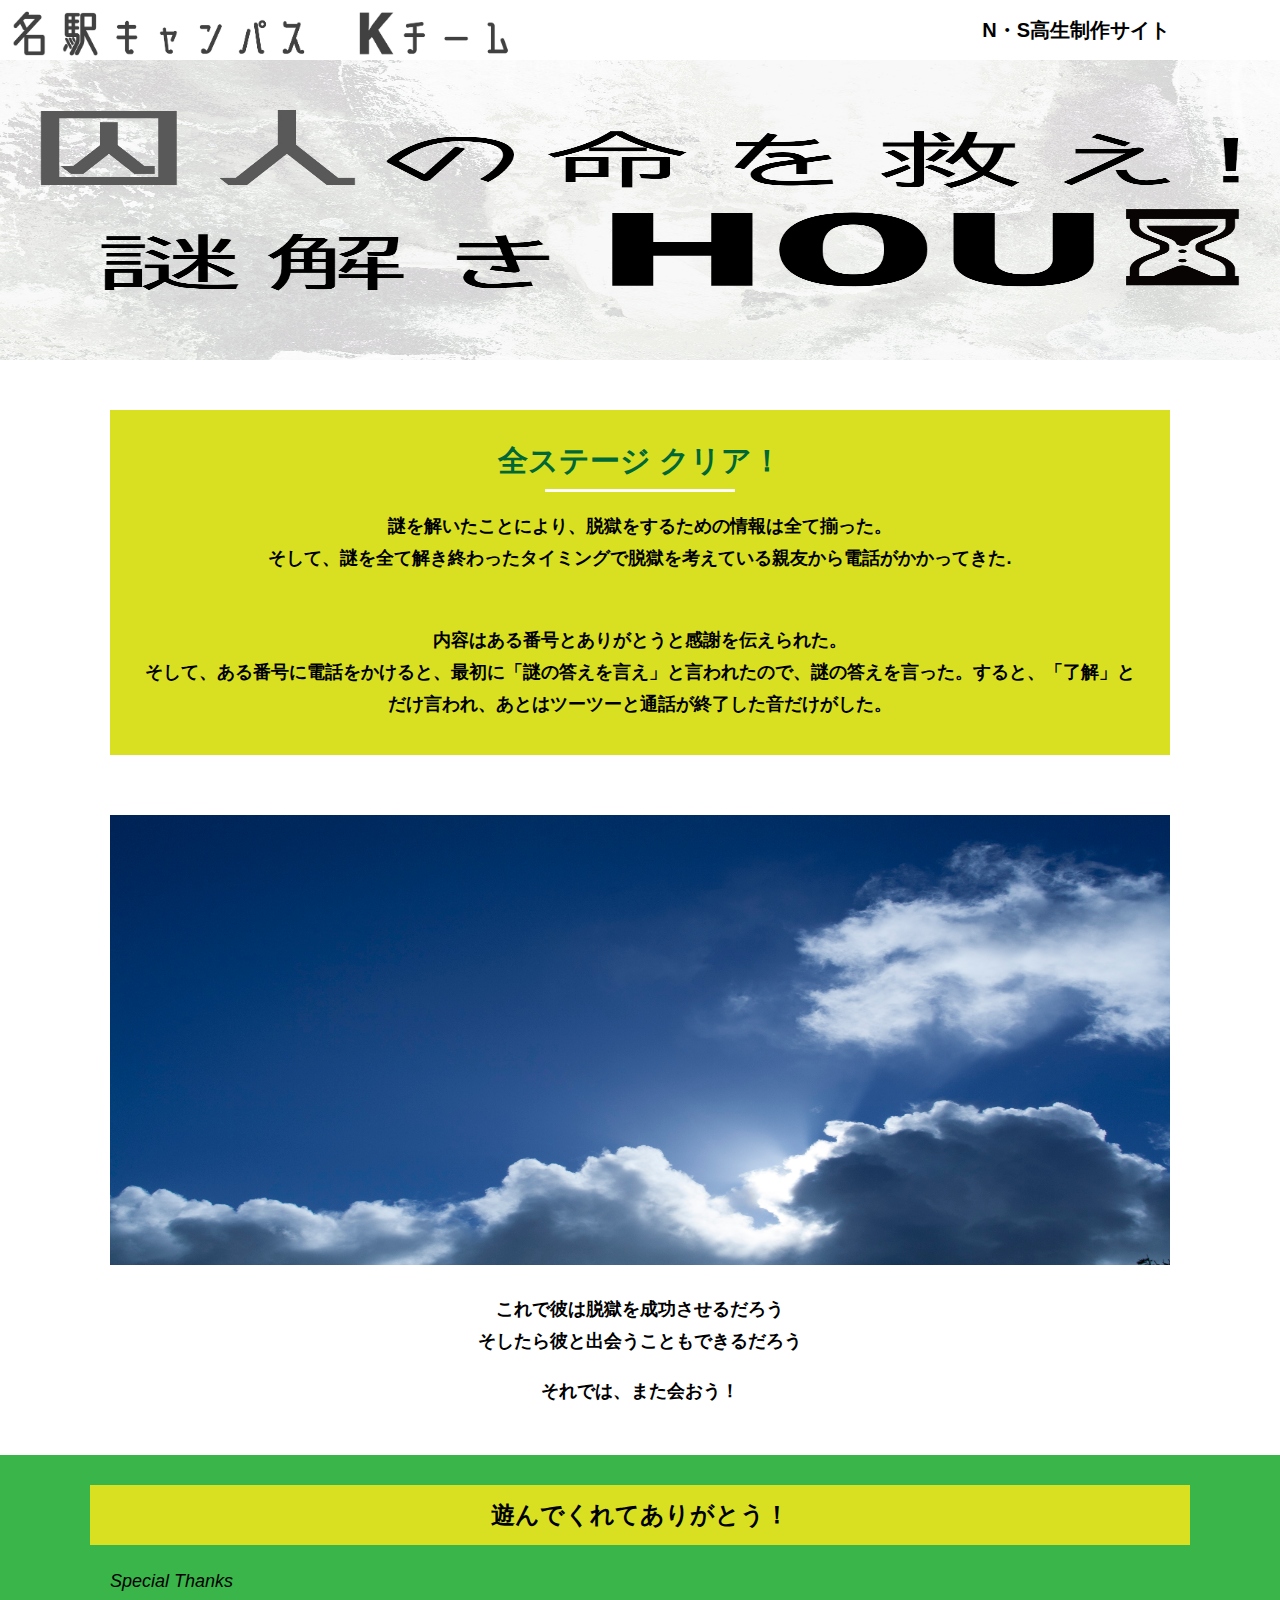
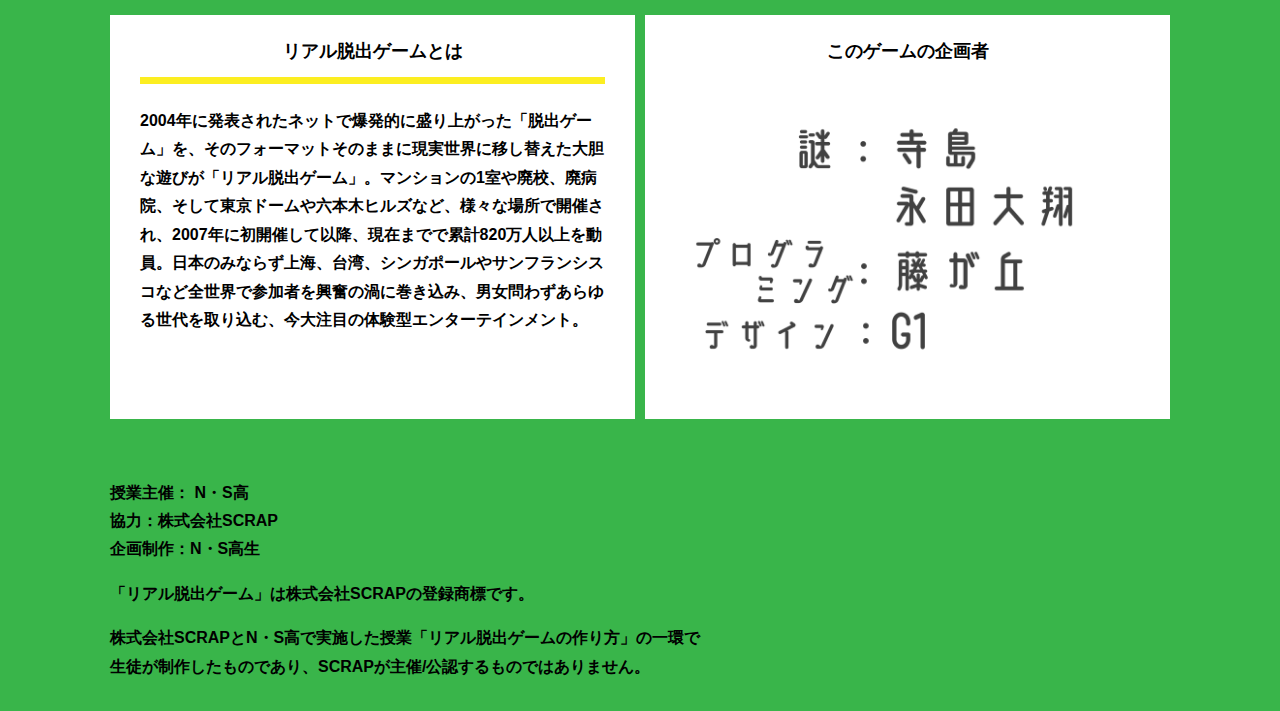
==== real-escape-game-v5/final.html @ c11b19e3 "Add files via upload" ====
<!DOCTYPE html>
<html lang="ja">
<head>
  <meta charset="UTF-8">
  <meta http-equiv="X-UA-Compatible" content="IE=edge">
  <meta name="viewport" content="width=device-width, initial-scale=1.0">
  <title>友人の命を救え！ │ Project N</title>
  <link rel="stylesheet" href="assets/css/normalize.css">
  <link rel="stylesheet" href="assets/css/style.css">
  <script src="assets/js/a.js"></script>
</head>
<body onload="y()">
  <header class="header">
    <div class="container">
      <div class="header__logo"><img src="img/ti-mumei.jpg" alt="チームロゴ" id="n"></div>
      <div class="header__name">N・S高生制作サイト</div>
    </div>
  </header>
  <main class="main final-page">
    <!-- タイトルエリア　ここから -->
    <h1 class="main-title"><img src="img/タイトル 3.jpg" alt="友人の命を救え！ │ Project N" id="s"></h1>
    <!-- タイトルエリア　ここまで -->
    <section class="section">
      <div class="container">
        <div class="box bg-color--subcolor">
          <h2 class="section-title--border">全ステージ クリア！</h2>
         <div id="qq"><p class="text-center">謎を解いたことにより、脱獄をするための情報は全て揃った。<br>
            そして、謎を全て解き終わったタイミングで脱獄を考えている親友から電話がかかってきた. </p>
            <br>内容はある番号とありがとうと感謝を伝えられた。
            <br>そして、ある番号に電話をかけると、最初に「謎の答えを言え」と言われたので、謎の答えを言った。すると、「了解」とだけ言われ、あとはツーツーと通話が終了した音だけがした。</div> 
        </div>
      </div>
    </section>
    <section class="section">
      <div class="container">
          <figure class="image__container">
             <img src="img/sor0160-009.jpg" alt="" id="nn">
          </figure>

<!--  YouTube貼り付け
            <div class="youtube__container">
              <div class="youtube">
                <iframe width="560" height="315" src="https://www.youtube.com/embed/IRyJe-0Uie0?controls=0" title="YouTube video player" frameborder="0" allow="accelerometer; autoplay; clipboard-write; encrypted-media; gyroscope; picture-in-picture" allowfullscreen></iframe>
              </div>
            </div>
Youtube貼り付けここまで-->
          
      </div>

       <div id="qq"><p class="text-center">これで彼は脱獄を成功させるだろう<br>
          そしたら彼と出会うこともできるだろう<br></p>
        <p class="text-center">それでは、また会おう！</p></div> 
      </div>
    </section>
    <section class="section bg-color--keycolor">
      <div class="container">
        <h2 class="section-title">遊んでくれてありがとう！</h2>
        <p class="font-eng text-center">Special Thanks</p>
        <div class="row">
          <div class="column">
            <div class="card">
              <h3 class="card__title">リアル脱出ゲームとは</h3>
              <p class="card__content">2004年に発表されたネットで爆発的に盛り上がった「脱出ゲーム」を、そのフォーマットそのままに現実世界に移し替えた大胆な遊びが「リアル脱出ゲーム」。マンションの1室や廃校、廃病院、そして東京ドームや六本木ヒルズなど、様々な場所で開催され、2007年に初開催して以降、現在までで累計820万人以上を動員。日本のみならず上海、台湾、シンガポールやサンフランシスコなど全世界で参加者を興奮の渦に巻き込み、男女問わずあらゆる世代を取り込む、今大注目の体験型エンターテインメント。</p>
            </div>
          </div>
          <div class="column">
            <div class="card">
              <h3 class="card__title">このゲームの企画者</h3>
          <img src="img/mennba-1.jpg" alt="" class="card__content">
            </div>
          </div>
        </div>
      </div>
    </section>
  </main>
  <footer class="footer section bg-color--gray">
    <div class="container">
        <p class="text-center">授業主催： N・S高<br>協力：株式会社SCRAP<br>企画制作：N・S高生</p>
        <p class="text-center">「リアル脱出ゲーム」は株式会社SCRAPの登録商標です。</p>
        <p class="text-center">株式会社SCRAPとN・S高で実施した授業「リアル脱出ゲームの作り方」の一環で<br>生徒が制作したものであり、SCRAPが主催/公認するものではありません。</p>
    </div>
  </footer>
</body>
</html>
---- real-escape-game-v5/assets/css/style.css ----
@charset "UTF-8";
/****************************
 * 共通CSSのテンプレートです。
*****************************/
*,
*::before,
*::after {
  -webkit-box-sizing: border-box;
          box-sizing: border-box;
}

html {
  font-size: 18px;
  -webkit-box-sizing: border-box;
          box-sizing: border-box;
}

body {
  overflow-x: hidden;
  font-family: "游ゴシック体", "Yu Gothic", YuGothic, "ヒラギノ角ゴ Pro", "Hiragino Kaku Gothic Pro", "メイリオ", "Meiryo", sans-serif;
  font-size: 18px;
  line-height: 1.77778;
  font-weight: bold;
  text-decoration: none;
  border: none;
  list-style: none;
  color: #000;
  margin: 0;
}

img {
  width: 100%;
}

figure {
  margin: 0;
}

figcaption {
  margin-top: 30px;
  font-size: 14px;
}

@media screen and (max-width: 767px) {
  figcaption {
    font-size: 13px;
  }
}

input[type=text] {
  font-size: 18px;
  border: none;
  padding: 25px 35px;
  display: block;
  margin: 0 auto;
  max-width: 580px;
  width: 100%;
}

::-webkit-input-placeholder {
  color: #999;
}

:-ms-input-placeholder {
  color: #999;
}

::-ms-input-placeholder {
  color: #999;
}

::placeholder {
  color: #999;
}

button {
  cursor: pointer;
  display: block;
  border: none;
  margin: 0 auto;
  background-color: #006837;
  color: #fff;
  width: 287px;
  height: 55px;
}

/*******************
* Layout
*******************/
.section {
  padding-top: 30px;
  padding-bottom: 30px;
}

.section--clear {
  /* ステージクリア画面 */
  position: fixed;
  display: none;
  /* 読み込み時に一瞬表示されるのを防ぐ */
  -webkit-box-pack: center;
      -ms-flex-pack: center;
          justify-content: center;
  -webkit-box-align: center;
      -ms-flex-align: center;
          align-items: center;
  top: 0;
  bottom: 0;
  left: 0;
  right: 0;
  z-index: 200;
}

.section--clear.isClear {
  display: -webkit-box;
  display: -ms-flexbox;
  display: flex;
}

.container {
  width: 1100px;
  padding-left: 20px;
  padding-right: 20px;
  margin: 0 auto;
}

@media screen and (max-width: 1100px) {
  .container {
    width: calc(100% - 40px);
  }
}

.row {
  display: -webkit-box;
  display: -ms-flexbox;
  display: flex;
  -ms-flex-line-pack: stretch;
      align-content: stretch;
  gap: 10px;
}

.row + .row {
  margin-top: 20px;
}

.column {
  width: 100%;
}

.card {
  background-color: #fff;
  margin-bottom: 20px;
  height: 100%;
}

.card__title {
  font-size: 18px;
  text-align: center;
  margin: 0;
  padding: 20px 30px;
  position: relative;
  cursor: pointer;
}

.card__content {
  -webkit-transition: all 0.3s;
  transition: all 0.3s;
  font-size: 16px;
  padding: 20px 30px;
  margin: 0;
  position: relative;
}

.card__content::before {
  display: block;
  content: '';
  width: calc(100% - 60px);
  height: 7px;
  background-color: #fcee21;
  position: absolute;
  top: -10px;
  left: 30px;
}

.hint-page .card {
  height: auto;
}

.hint-page .card__content {
  display: none;
  text-align: center;
}

.hint-page .card__arrow {
  position: absolute;
  top: calc(50% - 12px);
  right: 45px;
  -webkit-transform: rotate(90deg);
          transform: rotate(90deg);
  -webkit-transition: all 0.3s;
  transition: all 0.3s;
  fill: #009245;
  width: 12px;
  height: 24px;
}

.hint-page .card.is-open .card__content {
  display: block;
}

.hint-page .card.is-open .card__arrow {
  -webkit-transform: rotate(-90deg);
          transform: rotate(-90deg);
}

.box {
  padding: 35px 30px;
}

.youtube {
  position: relative;
  width: 100%;
  padding-top: 56.25%;
}

.youtube iframe {
  position: absolute;
  top: 0;
  left: 0;
  width: 100%;
  height: 100%;
}

.youtube__container {
  max-width: 800px;
  margin: 0 auto;
}

/*********************
* Color
*********************/
.bg-color--keycolor {
  background-color: #39b54a;
}

.bg-color--subcolor {
  background-color: #d9e021;
}

.bg-color--gray {
  background-color: #39b54a
}

/*********************
* title
**********************/
.main-title {
  margin: 0;
}

.sub-title {
  text-align: center;
  font-size: 18px;
  line-height: 1.66667;
}

.sub-title__bg {
  background-color: grey;
  padding-left: 1rem;
  padding-right: 1rem;
}

.section-title {
  font-size: 24px;
  line-height: 1.75;
  text-align: center;
  padding: 9px 20px;
  background-color: #d9e021;
  margin: 0 -20px 20px -20px;
}

.section-title__stage {
  display: inline-block;
  margin-right: 2rem;
}

.section-title--keycolorlight {
  background-color: #8cc63f;
}

.section-title--keycolorlight .section-title__stage {
  color: #fff;
}

.section-title--keycolor {
  background-color: #8cc63f
}

.section-title--story {
  width: 330px;
  margin: 0 auto 20px;
}

.section-title--border {
  position: relative;
  font-size: 30px;
  text-align: center;
  line-height: 1.06667;
  margin: 0;
  padding-bottom: 15px;
  color: #006837;
}

.section-title--border::after {
  position: absolute;
  bottom: 0;
  left: calc(50% - 95px);
  display: block;
  content: '';
  background-color: #fff;
  height: 2.6px;
  width: 190px;
}

/******************
* text
******************/
.font-eng {
  font-style: italic;
  font-weight: normal;
}

/*************************
* Button
*************************/
.btn {
  display: block;
  text-decoration: none;
  cursor: pointer;
  background-color: #006837;
  color: #fff;
  font-size: 24px;
  line-height: 1.54167;
  text-align: center;
  padding: 11.5px;
  width: calc(100% - 40px);
  max-width: 700px;
  margin: 10px auto;
  position: relative;
}

.btn:hover {
  opacity: 0.7;
}

.btn__arrow {
  position: absolute;
  top: calc(50% - 12px);
  right: 15px;
  fill: #fff;
  width: 12px;
  height: 24px;
}

/****************
* header
*****************/
.header {
  background-color: #fff;
  height: 60px;
}

.header .container {
  display: -webkit-box;
  display: -ms-flexbox;
  display: flex;
  -webkit-box-pack: justify;
      -ms-flex-pack: justify;
          justify-content: space-between;
  -webkit-box-align: center;
      -ms-flex-align: center;
          align-items: center;
  height: 100%;
}

.header__logo {
  width: 330px;
  height: 42px;
}

.header__name {
  font-size: 20px;
  line-height: 1.1;
}

.footer {
  font-size: 16px;
}

.footer p:first-child {
  margin-top: 0;
}

.footer p:last-child {
  margin-bottom: 0;
}

/********************
* main
********************/
.story__note {
  margin: 0;
}

.story__note__outer {
  width: 860px;
  display: -webkit-box;
  display: -ms-flexbox;
  display: flex;
  padding: 20px;
  margin: 20px auto;
  -webkit-box-pack: center;
      -ms-flex-pack: center;
          justify-content: center;
}

@media screen and (max-width: 940px) {
  .story__note__outer {
    width: 100%;
  }
}

.stage-column__container + .stage-column__container {
  border-top: 2px solid #fff;
}

.answer {
  font-size: 18px;
  margin-bottom: 20px;
  line-height: 80px;
  word-spacing: 20px;
}

.err-message {
  color: #c1272d;
  font-size: 18px;
  text-align: center;
}

.link-hint {
  text-align: center;
  display: block;
  margin-top: 20px;
}

.clear-message {
  background-color: #d9e021;
  padding: 30px 30px 60px;
  position: relative;
}

.clear-message__title {
  position: relative;
  display: block;
  text-align: center;
  color: #006837;
  font-size: 30px;
  padding-bottom: 10px;
  margin-bottom: 35px;
}

.clear-message__title::after {
  content: '';
  position: absolute;
  display: block;
  width: 183px;
  height: 2px;
  background-color: #fff;
  bottom: 0;
  left: calc(50% - (183px/2));
}

.clear-message__content {
  text-align: center;
}

.clear-message__btn {
  position: absolute;
  bottom: -30px;
  left: calc(50% - 144px);
  width: 288px;
  margin: 0;
}

/********************
* Utility
********************/
.text-left {
  text-align: left;
}

.text-right {
  text-align: right;
}

.hidden {
  display: none;
}
/*# sourceMappingURL=style.css.map */
#a{
  width: 1450px;
  height: 375px;
  position: relative;
  top: 25px;
  left: 0px
}
#i{
  width: 500px;
  position: relative;
  top: 0px;
  left: -100px;
}
#u{
  width: 500px;
  height: 50px;
  position: relative;
  top: -100px;
  left: -100px;}
#e{
  height: 500px;
}
#k{
  height: 375px;
}
#s{
  height: 300px;
}
#p{
  position: relative;
  top: 10px;
  left: 10px;
  position: fixed;
}
.t{
  position: relative;
  top: 10px;
  left: 10px;
  position: fixed;
  color: #c1272d;
}
#n{
  width: 500px;
  height: 50px;
  position: relative;
  top: 0px;
  left: -100px;
}
#qq{
  text-align: center;
}
#nn{
  width: 1060px;
  height: 450px;
}
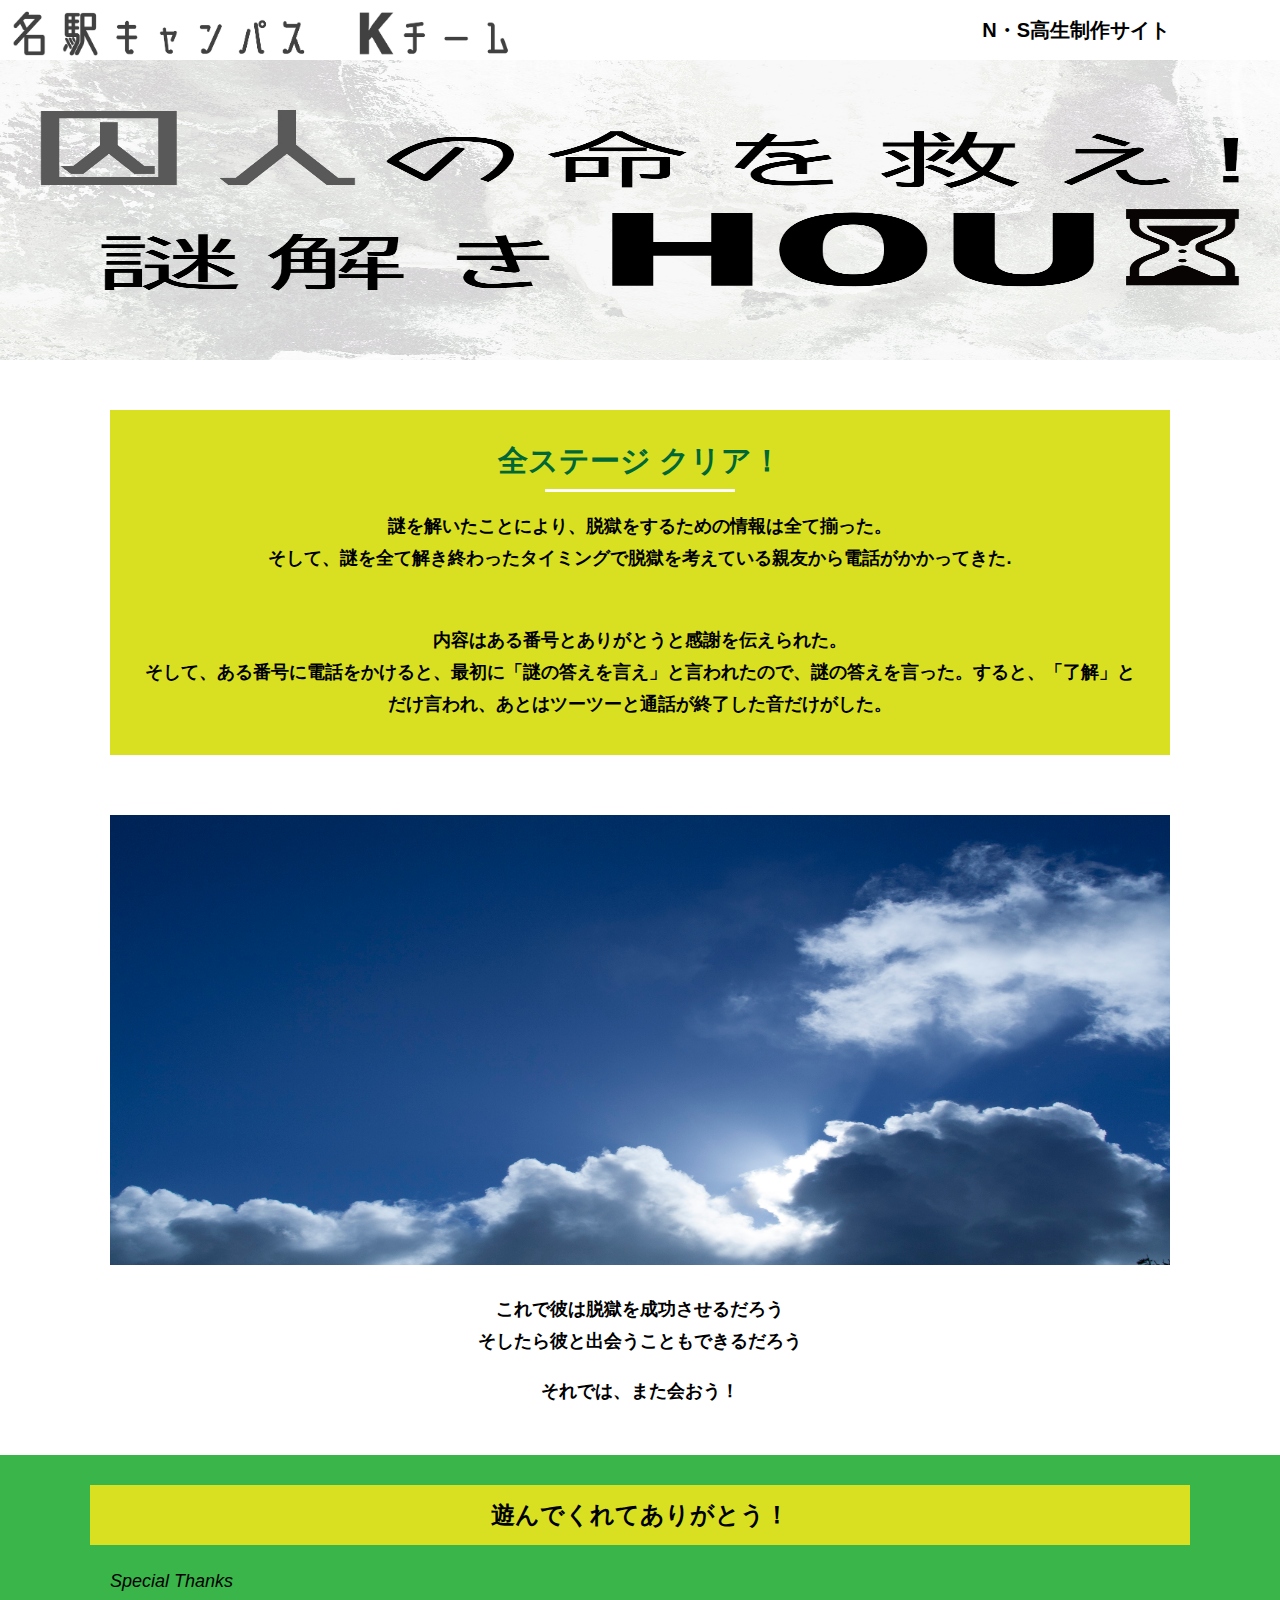
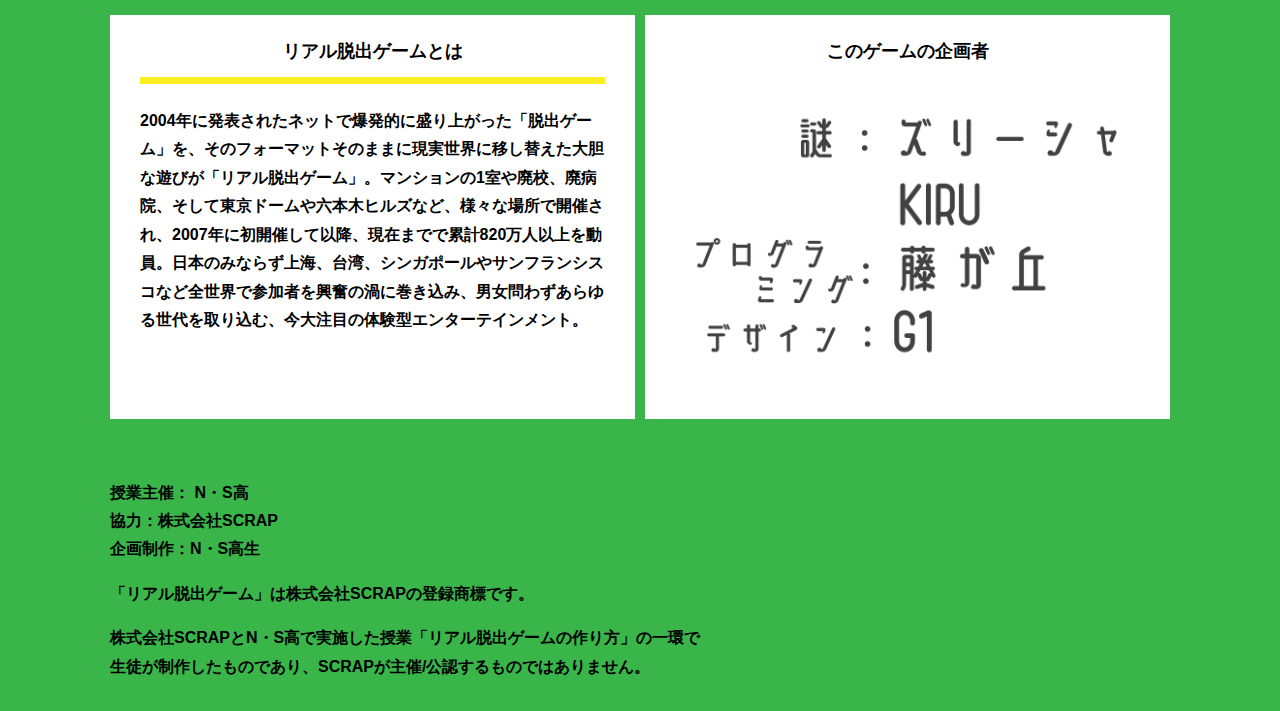
==== commit 596f02e9: "Add files via upload" ====
--- a/real-escape-game-v5/final.html
+++ b/real-escape-game-v5/final.html
@@ -66,7 +66,7 @@
           <div class="column">
             <div class="card">
               <h3 class="card__title">このゲームの企画者</h3>
-          <img src="img/mennba-1.jpg" alt="" class="card__content">
+          <img src="img/menba-1.jpg" alt="" class="card__content">
             </div>
           </div>
         </div>
